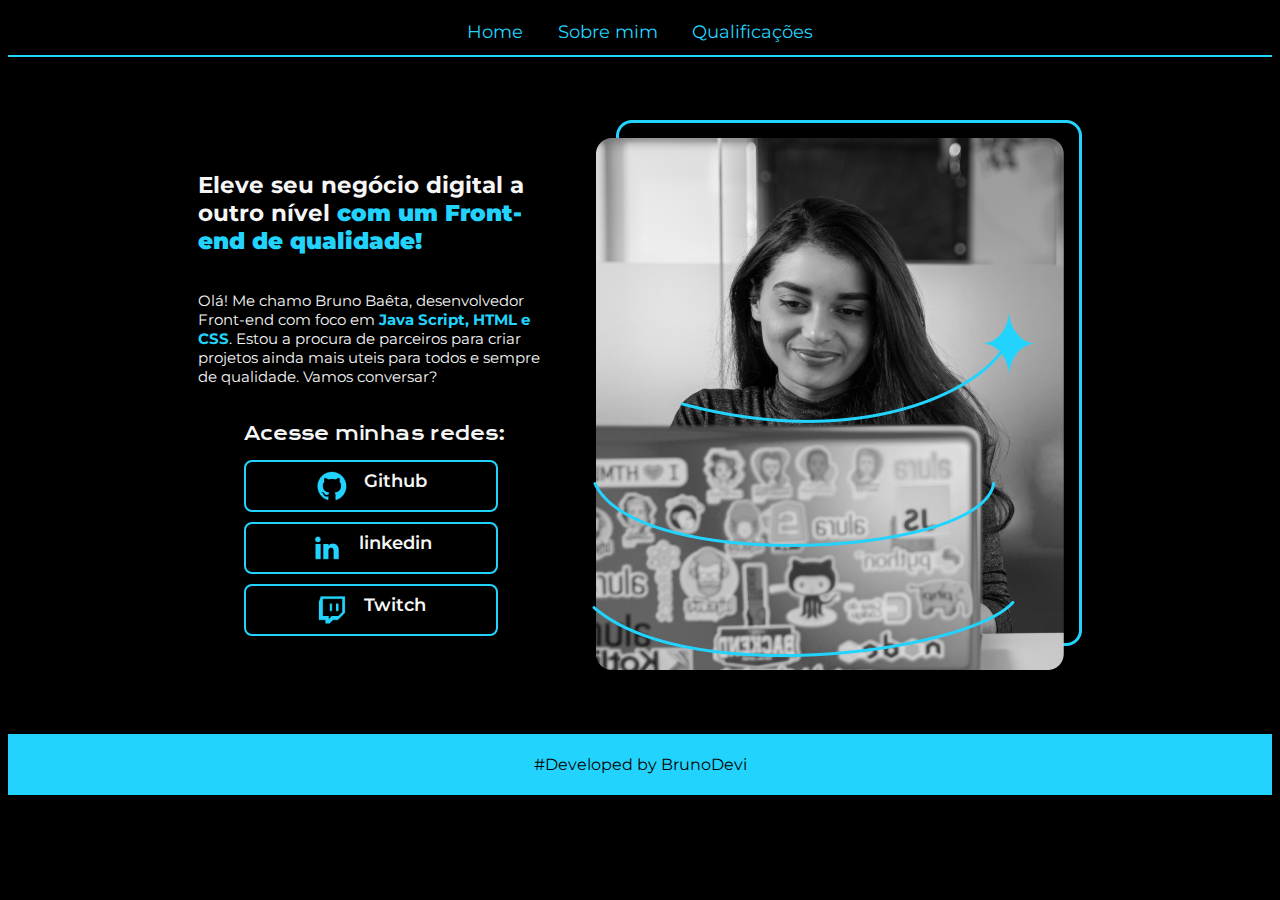
==== index.html @ 455a5066 "first commit" ====
<!DOCTYPE html>
<html lang="en">
<head>
    <meta charset="UTF-8">
    <meta http-equiv="X-UA-Compatible" content="IE=edge">
    <meta name="viewport" content="width=device-width, initial-scale=1.0">
    <title>Portifolio</title>
    <link rel="stylesheet" href="styles.css">
</head>
<body>
    <header class="cabecalho">
        <nav class="cabecalho__menu">
            <a class="cabecalho__menu__link" href="index.html">Home</a>
            <a class="cabecalho__menu__link" href="about.html">Sobre mim</a>
            <a class="cabecalho__menu__link" href="Qualification.html">Qualificações</a>
        </nav>
    </header>
    <main class="container">
        <section class="container__conteudo">
            <h1 class="container__conteudo__titulo">Eleve seu negócio digital a outro nível <strong class="texto-azul">com um Front-end de qualidade!</strong></h1>
            <p class="container__conteudo__paragrafo">Olá! Me chamo Bruno Baêta, desenvolvedor Front-end com foco em <strong class="texto-azul">Java Script, HTML e CSS</strong>. Estou a procura de parceiros para criar projetos ainda mais uteis para todos e sempre de qualidade. Vamos conversar?</p>
            <div class="container__conteudo__link">
                <h2 class="link__subtitulo">Acesse minhas redes:</h2>
                <section class="link__container">
                    <a class="link__botao" href="https://github.com/rafaballerini"><img src="./imagens/Logo Github.png">Github</a>
                    <a class="link__botao" href="https://linkedin.com/in/rafaellaballerini"><img src="./imagens/Logo linkedin.png">linkedin</a>
                    <a class="link__botao" href="https://twitch.tv/guilimadev"><img src="./imagens/Logo Twitch.png">Twitch</a>
                </section>
            </div>
        </section>
        <img class="Imagem" src="imagens/Imagem.png" alt="Foto do desenvolvedor">
    </main>
    <footer class="rodape">
        <p>#Developed by BrunoDevi</p>
    </footer>
</body>
<script type="module" src="app.js"></script>
</html>
---- styles.css ----
@font-face {
    font-family: Krona;
    src: url(fonts/KronaOne-Regular.ttf);
}
@font-face {
    font-family: Montserrat;
    src: url(fonts/Montserrat-VariableFont_wght.ttf);
}

:root {
    --cor-primaria: #000000;
    --cor-secundaria: #F6F6F6;
    --cor-terciaria: #22D4FD;
    --cor-hover: #272727;
}

body{
    box-sizing: border-box;
    background-color: var(--cor-primaria);
    color: var(--cor-secundaria);
}

.cabecalho {
    padding: 1%;
    border-bottom: 2px solid var(--cor-terciaria);
}

.cabecalho__menu{
    display: flex;
    justify-content: center;
    gap: 2%;
}

.cabecalho__menu__link {
    font-size: 18px;
    font-family: Montserrat;
    color: var(--cor-terciaria);
    text-decoration: none;
    padding: 0px 5px;
    text-align: center;
}

.cabecalho__menu__link:hover {
    border-radius: 5px;
    background-color: var(--cor-terciaria);
    color: var(--cor-primaria);
    transition-duration: 1s;
    background-color: 0.8;

}

.container{
    padding: 5% 15%;
    display: flex;
    align-items: center;
    justify-content: space-between;
    gap: 40px;
}
.container__conteudo{
    width: 615px;
    display: flex;
    flex-direction: column;
    align-items: center;
    gap: 6px;
}

.container__conteudo__titulo{
    font-size: 23px;
    font-family: Montserrat;
}

.texto-azul{
    color: var(--cor-terciaria);
}

.container__conteudo__paragrafo{
    font-size: 15px;
    font-family: Montserrat;
}

.container__conteudo__fotos {
    display: flex;
    justify-content: center;
    gap: 15px;
}

.Imagem__conteudo {
    width: 180px;
    border: 2px solid rgb(34, 212, 253, 0.5);
    border-radius: 10px;
}

.ccontainer__conteudo__link{
    display: flex;
    flex-direction: column;
    justify-content: space-between;
    align-items: center;
}
.link__subtitulo{
    font-family: Krona;
    font-weight: 400;
    font-size: 18px;
}

.link__container {
    display: flex;
    flex-direction: column;
    justify-content: center;
    gap: 10px;
}

.link__botao{
    display: flex;
    justify-content: center;
    gap: 16px;
    border: 2px solid var(--cor-terciaria);
    width: 250px;
    text-align: center;
    border-radius: 8px;
    font-size: 18px;
    font-weight: 600;
    padding: 8px 0;
    text-decoration: none;
    color: var(--cor-secundaria);
    font-family: Montserrat;
}

.link__botao:hover{
    background-color: var(--cor-hover);
}
.rodape{
    color: var(--cor-primaria);
    background-color: var(--cor-terciaria);
    text-align: center;
    font-family: Montserrat;
    font-size: 16px;
    font-weight: 400;
    padding: 5px;
}
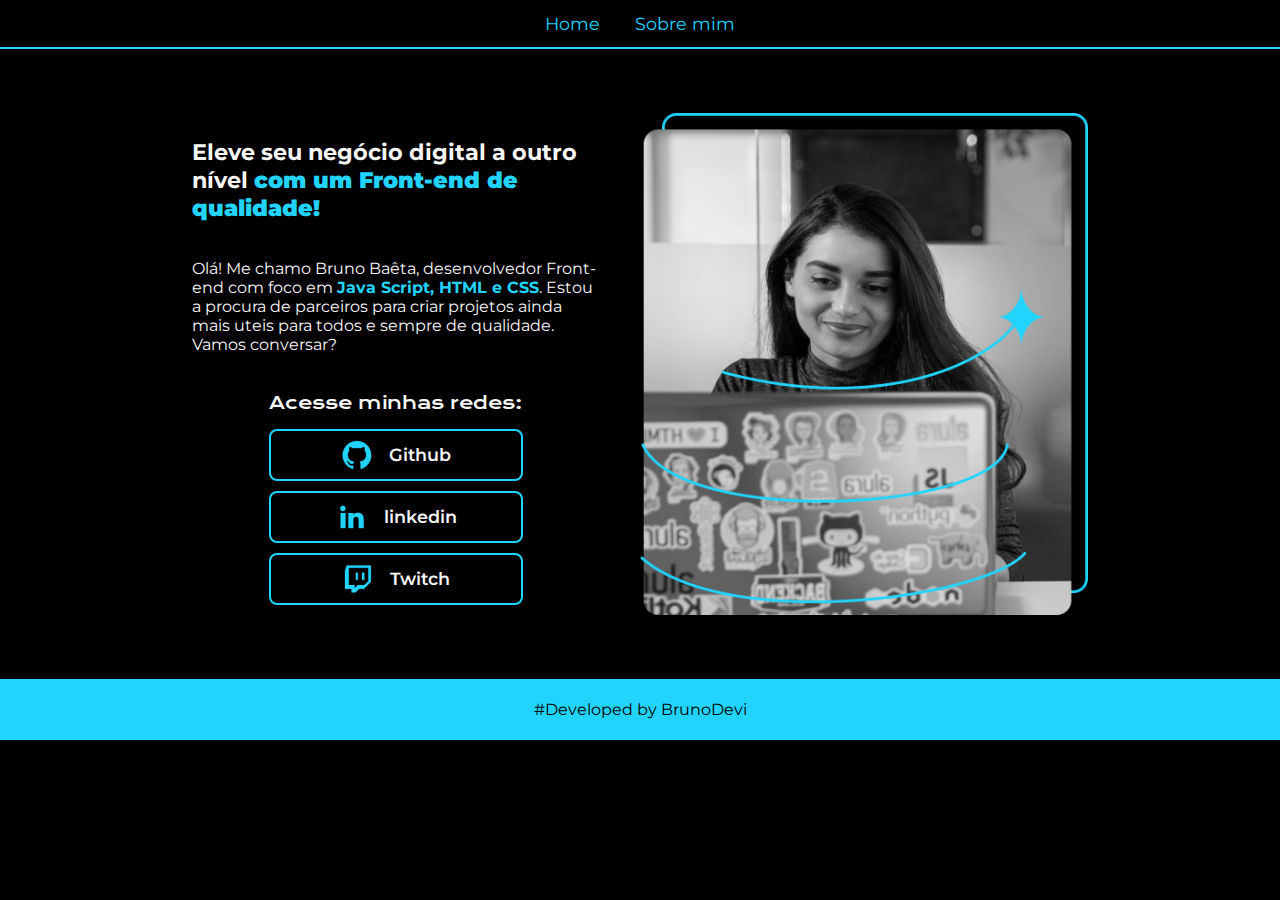
==== commit 9743f90d: "arquive modification" ====
--- a/index.html
+++ b/index.html
@@ -12,7 +12,6 @@
         <nav class="cabecalho__menu">
             <a class="cabecalho__menu__link" href="index.html">Home</a>
             <a class="cabecalho__menu__link" href="about.html">Sobre mim</a>
-            <a class="cabecalho__menu__link" href="Qualification.html">Qualificações</a>
         </nav>
     </header>
     <main class="container">
@@ -28,7 +27,7 @@
                 </section>
             </div>
         </section>
-        <img class="Imagem" src="imagens/Imagem.png" alt="Foto do desenvolvedor">
+        <img class="imagem" src="imagens/Imagem.png" alt="Foto do desenvolvedor">
     </main>
     <footer class="rodape">
         <p>#Developed by BrunoDevi</p>
--- a/styles.css
+++ b/styles.css
@@ -18,6 +18,7 @@
     box-sizing: border-box;
     background-color: var(--cor-primaria);
     color: var(--cor-secundaria);
+    margin: 0px;
 }
 
 .cabecalho {
@@ -32,7 +33,7 @@
 }
 
 .cabecalho__menu__link {
-    font-size: 18px;
+    font-size: 1.1rem;
     font-family: Montserrat;
     color: var(--cor-terciaria);
     text-decoration: none;
@@ -44,7 +45,7 @@
     border-radius: 5px;
     background-color: var(--cor-terciaria);
     color: var(--cor-primaria);
-    transition-duration: 1s;
+    transition-duration: 0.5s;
     background-color: 0.8;
 
 }
@@ -57,7 +58,7 @@
     gap: 40px;
 }
 .container__conteudo{
-    width: 615px;
+    width: 50%;
     display: flex;
     flex-direction: column;
     align-items: center;
@@ -65,7 +66,7 @@
 }
 
 .container__conteudo__titulo{
-    font-size: 23px;
+    font-size: 1.4rem;
     font-family: Montserrat;
 }
 
@@ -74,7 +75,7 @@
 }
 
 .container__conteudo__paragrafo{
-    font-size: 15px;
+    font-size: 1rem;
     font-family: Montserrat;
 }
 
@@ -99,7 +100,7 @@
 .link__subtitulo{
     font-family: Krona;
     font-weight: 400;
-    font-size: 18px;
+    font-size: 1.1rem;
 }
 
 .link__container {
@@ -112,12 +113,13 @@
 .link__botao{
     display: flex;
     justify-content: center;
+    align-items: center;
     gap: 16px;
     border: 2px solid var(--cor-terciaria);
     width: 250px;
     text-align: center;
     border-radius: 8px;
-    font-size: 18px;
+    font-size: 1.1rem;
     font-weight: 600;
     padding: 8px 0;
     text-decoration: none;
@@ -128,12 +130,17 @@
 .link__botao:hover{
     background-color: var(--cor-hover);
 }
+
+.imagem {
+    width: 50%;
+}
+
 .rodape{
     color: var(--cor-primaria);
     background-color: var(--cor-terciaria);
     text-align: center;
     font-family: Montserrat;
-    font-size: 16px;
+    font-size: 1rem;
     font-weight: 400;
     padding: 5px;
 }